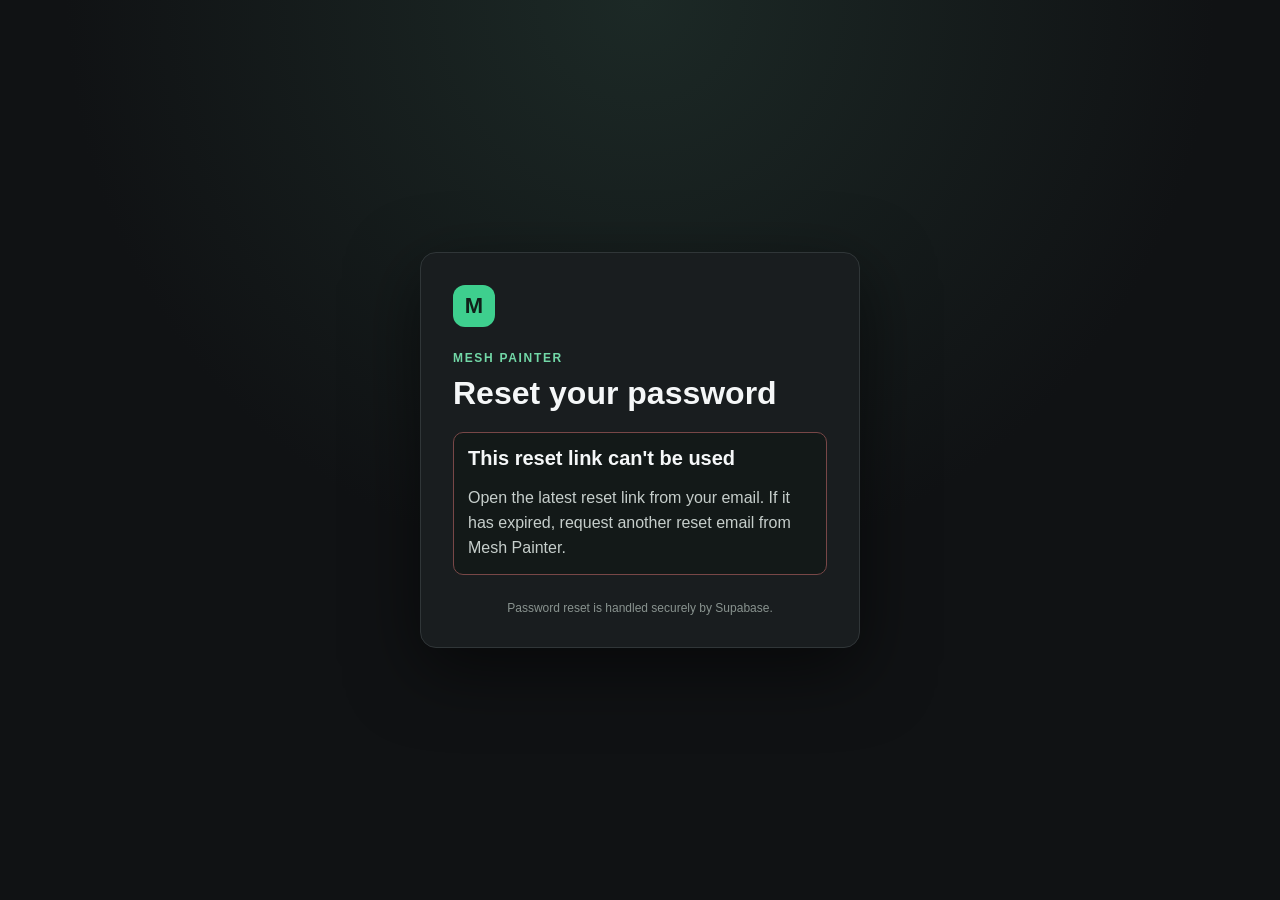
==== docs/reset-password/index.html @ 88801b25 "Add files via upload Reset password addition" ====
<!doctype html>
<html lang="en">
<head>
  <meta charset="utf-8">
  <meta name="viewport" content="width=device-width, initial-scale=1">
  <meta name="referrer" content="no-referrer">
  <meta http-equiv="Content-Security-Policy" content="default-src 'none'; style-src 'self'; script-src 'self'; connect-src https://aignxkrtyuyutqnibilz.supabase.co; base-uri 'none'; form-action 'self'">
  <meta name="theme-color" content="#101214">
  <title>Reset Mesh Painter Password</title>
  <link rel="stylesheet" href="reset.css">
  <script src="reset.js" defer></script>
</head>
<body>
  <main class="card" aria-labelledby="page-title">
    <div class="brand-mark" aria-hidden="true">M</div>
    <p class="eyebrow">MESH PAINTER</p>
    <h1 id="page-title">Reset your password</h1>
    <section id="checking" class="notice" aria-live="polite">
      Checking your reset link…
    </section>
    <section id="invalid" class="notice error" hidden aria-live="polite">
      <h2>This reset link can't be used</h2>
      <p id="invalid-message">Request a new password reset email from Mesh Painter and open its latest link.</p>
    </section>
    <section id="verified" class="notice" hidden aria-live="polite">
      <h2>Email confirmed</h2>
      <p>Your email is confirmed. You can return to Mesh Painter and sign in.</p>
    </section>
    <form id="reset-form" hidden>
      <p>Choose a new password for your Mesh Painter account.</p>
      <label for="password">New password</label>
      <input id="password" name="password" type="password" autocomplete="new-password" minlength="6" required>
      <label for="confirm-password">Confirm new password</label>
      <input id="confirm-password" name="confirm-password" type="password" autocomplete="new-password" minlength="6" required>
      <p id="form-message" class="form-message" role="status" aria-live="polite"></p>
      <button id="submit-button" type="submit">Save new password</button>
    </form>
    <section id="complete" class="notice success" hidden aria-live="polite">
      <h2>Password updated</h2>
      <p>Your password has been changed. Return to Mesh Painter and sign in with the new password.</p>
    </section>
    <footer>Password reset is handled securely by Supabase.</footer>
  </main>
</body>
</html>
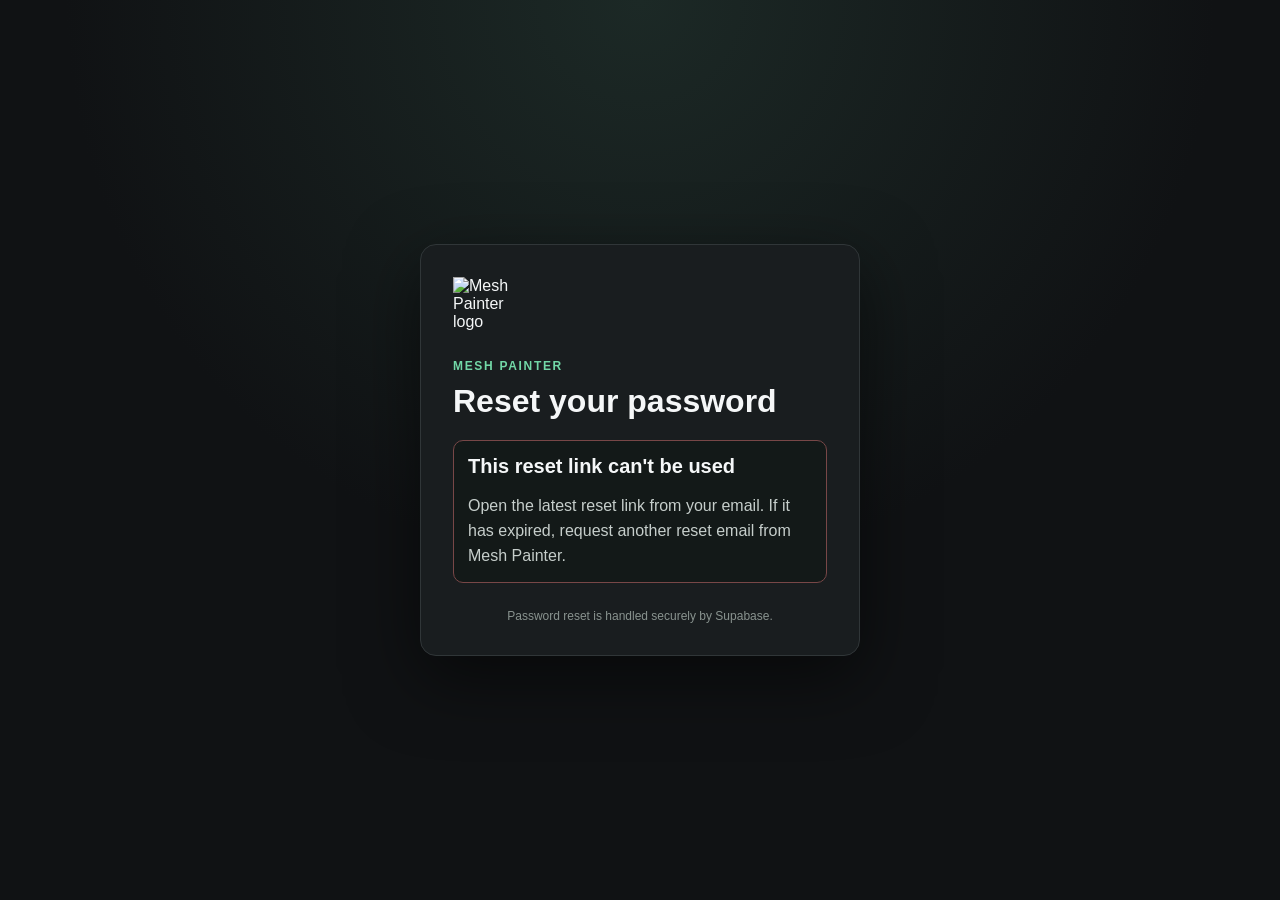
==== commit 0b8d539e: "Add files via upload" ====
--- a/docs/reset-password/index.html
+++ b/docs/reset-password/index.html
@@ -12,7 +12,7 @@
 </head>
 <body>
   <main class="card" aria-labelledby="page-title">
-    <div class="brand-mark" aria-hidden="true">M</div>
+    <img class="brand-logo" src="logo.png" alt="Mesh Painter logo">
     <p class="eyebrow">MESH PAINTER</p>
     <h1 id="page-title">Reset your password</h1>
     <section id="checking" class="notice" aria-live="polite">
